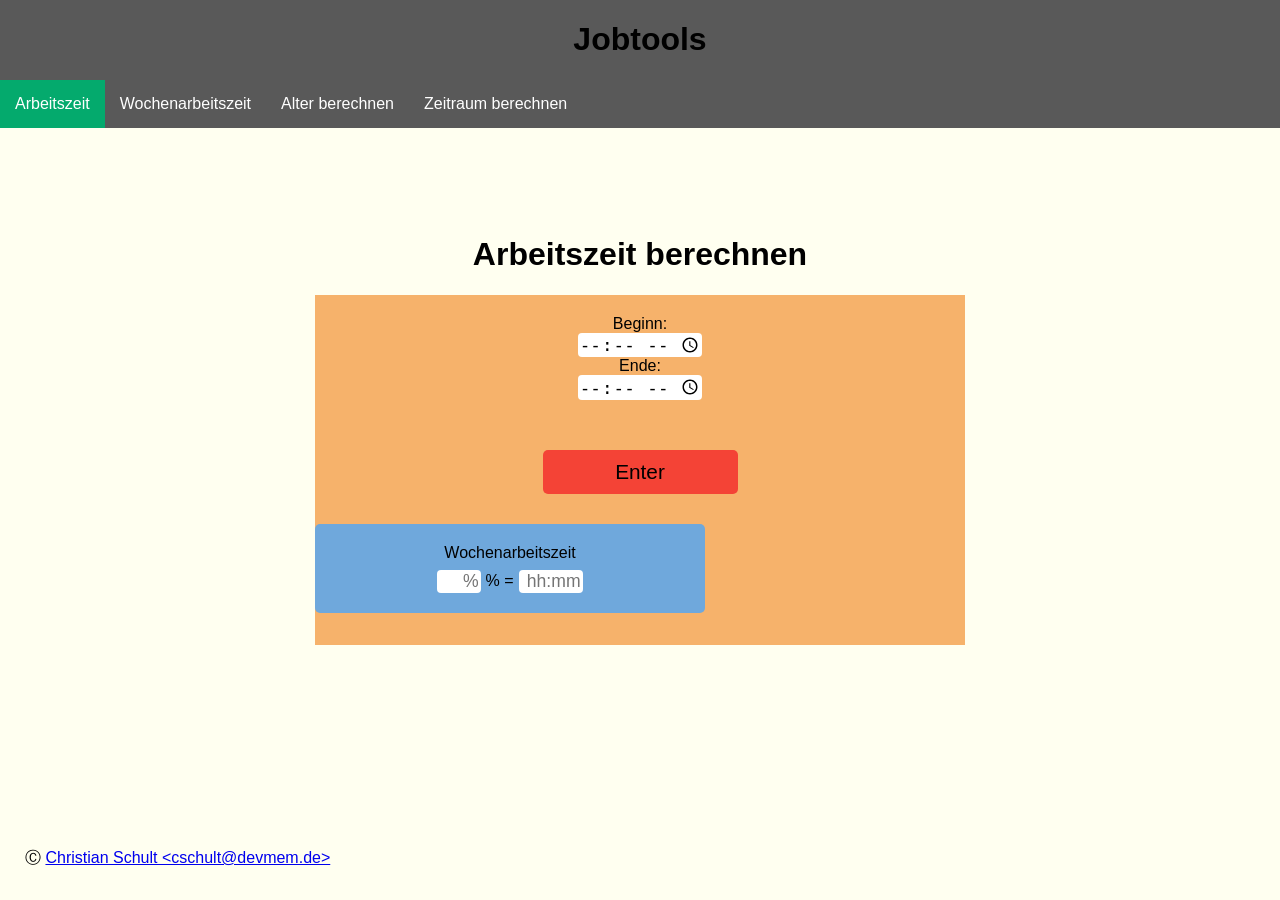
==== index.html @ 086c0477 "Initial commit" ====
<!doctype html>
<html lang="de">

  <head>
    <meta charset="UTF-8" />
    <meta name="viewport" content="width=device-width, initial-scale=1" />
    <title>jobtools</title>
    <link href="style.css" rel="stylesheet" />
    <script src="index.js" async></script>
  </head>

  <body>
    <header>
      <h1>Jobtools</h1>
      <nav class="navbar">
        <ul>
          <li><a class="active" href="#">Arbeitszeit</a></li>
          <li><a href="convert.html">Wochenarbeitszeit</a></li>
          <li><a href="ages.html">Alter berechnen</a></li>
          <li><a href="durations.html">Zeitraum berechnen</a></li>
        </ul>
      </nav>
    </header>

    <main>
      <h1>Arbeitszeit berechnen</h1>
      <div id="maxi-container">
        <div id="input-container">
          <label for="beginWork">Beginn:</label>
          <input type="time" name="beginWork" id="beginWork" value="" />
          <label for="endWork">Ende:</label>
          <input type="time" name="endWork" id="endWork" value="" />
        </div>
        <div id="button-container">
          <button type="submit" onclick="logInput()"><span>Enter</span></button>
        </div>
        <div id="result-container">
          <p id="endDay"></p>
          <p id="workTime"></p>
          <p id="diffTime"></p>
          <p id="pause"></p>
        </div>
        <div id="week-container">
          <label>Wochenarbeitszeit</label>
          <div id="week-inputs">
            <input type="number" id="weekPercent" min="0" max="100" step="0.1" placeholder="%" />
            <span>% =</span>
            <input type="text" id="weekHours" placeholder="hh:mm" />
          </div>
        </div>

      </div>

    </main>

    <footer>
      <p>&#9400; <a href="mailto:cschult@devmem.de">Christian Schult &lt;cschult@devmem.de&gt;</a>
      </p>
    </footer>

  </body>
</html>
---- style.css ----
body {
  margin: 0;
  background-color: ivory;
  font-family: Arial, Helvetica, sans-serif;
  font-size: 1rem;
}

header {
  position: fixed;
  top: 0;
  left: 0;
  width: 100%;
  z-index: 999;
  background-color: hsl(0, 0%, 35%);
}

footer {
  position: fixed;
  bottom: 0;
  padding: 15px 25px;
}

h1 {
  text-align: center;
}

.navbar ul {
  margin: 0;
  list-style-type: none;
  background-color: hsl(0, 0%, 35%);
  padding: 0;
  overflow: hidden;
}

.navbar a {
  color: white;
  text-decoration: none;
  padding: 15px;
  display: block;
  text-align: center;
}

.navbar a:hover {
  background-color: hsl(0, 0%, 60%);
}

.navbar li {
  float: left;
}

.navbar a.active {
  /* background-color: hsl(0, 0%, 15%); */
  background-color: #04AA6D;
}
/* main h2 { */
/*   font-family: Arial, Helvetica, sans-serif; */
/* } */

main {
  margin-top: 200px;
  padding: 15px 25px;
}

#maxi-container {
  min-width: 300px;
  max-width: 650px;
  height: 350px;
  text-align: center;
  margin: 0 auto;
  background-color: #f6b26b;
}

#input-container {
  display: flex;
  flex-direction: column;
  /* display: flex; */
  align-items: center;
  margin: 0 0 30px 0;
  /* min-width: 300px; */
  /* max-width: 450px; */
  border: none;
  padding: 20px 45px;
  /* border-radius: 5px; */
  text-align: center;
  background-color: #f6b26b;
}

.input-line {
  display: flex;
  align-items: center;
  text-align: center;
}

.input-line button {
  margin: 10px;
  /* display: block; */
  /* margin: 10px; */
  padding: 20px 45px;
  width: 180px;
}

#button-container {
  /* display: flex; */
  /* align-items: center; */
  /* margin: 0 60px 0 60px; */
  /* min-width: 300px; */
  /* max-width: 450px; */
  /* width: 392px; */
  border: none;
  /* padding: 20px 45px; */
  /* border-radius: 5px; */
  text-align: center;
}

#result-container {
  /* display: flex; */
  /* flex-direction: column; */
  visibility: hidden;
  /* align-items: center; */
  /* width: 300px; */
  margin: 30px 0 0 0;
  /* min-width: 300px; */
  /* max-width: 450px; */
  /* height: 180px; */
  border: none;
  /* padding: 20px 45px; */
  /* border-radius: 5px; */
  text-align: center;
  background-color: #6aa84f;
}

button {
  margin: 0 auto;
  display: block;
  width: 30%;
  /* width: 300px; */
  padding: 10px 0px;
  border-radius: 5px;
  /* https://www.color-hex.com/color/f44336 */
  background-color: #f44336;
  font-size: 1.3rem;
  cursor: pointer;
  outline: none;
  border: none;
  /* box-shadow: 0 6px #999; */
  /* transition: all 0.4s ease; */
  /* transition: margin 0.4s ease; */
}

button span {
  display: inline-block;
}

button:hover {
  /* background-color: #f44336; */
  /* background-color: #f55a4e; */
  background-color: #db3c30;
  scale: 1.03;
}

button:hover span {
  transform: scale(0.9709);
}

button:active {
  /* background-color: #3e8e41; */
  background-color: #6aa84f;
  box-shadow: 0 4px #666;
  transform: translateY(3px);
}

#workTime, #endDay, #diffTime, #pause {
  display: none;
  /* padding: 5px 10px; */
  margin: 8px;
  background-color: #6aa84f;
}

input[type=time] {
  margin-left: 5px;
  margin-right: 5px;
  font-size: 1.1rem;
  border-radius: 4px;
  border: none;
}

footer b {
  text-decoration: none;
}

#week-container {
  display: flex;
  flex-direction: column;
  align-items: center;
  gap: 8px;
  width: 300px;
  border: none;
  padding: 20px 45px;
  border-radius: 5px;
  text-align: center;
  background-color: #6fa8dc;
}

#week-inputs {
  display: flex;
  align-items: center;
  gap: 5px;
}

#weekPercent {
  min-width: 3ch;
  font-size: 1.1rem;
  border-radius: 4px;
  border: none;
  text-align: right;
  -moz-appearance: textfield;
}

#weekPercent::-webkit-outer-spin-button,
#weekPercent::-webkit-inner-spin-button {
  -webkit-appearance: none;
  margin: 0;
}

#weekHours {
  width: 60px;
  font-size: 1.1rem;
  border-radius: 4px;
  border: none;
  text-align: right;
}
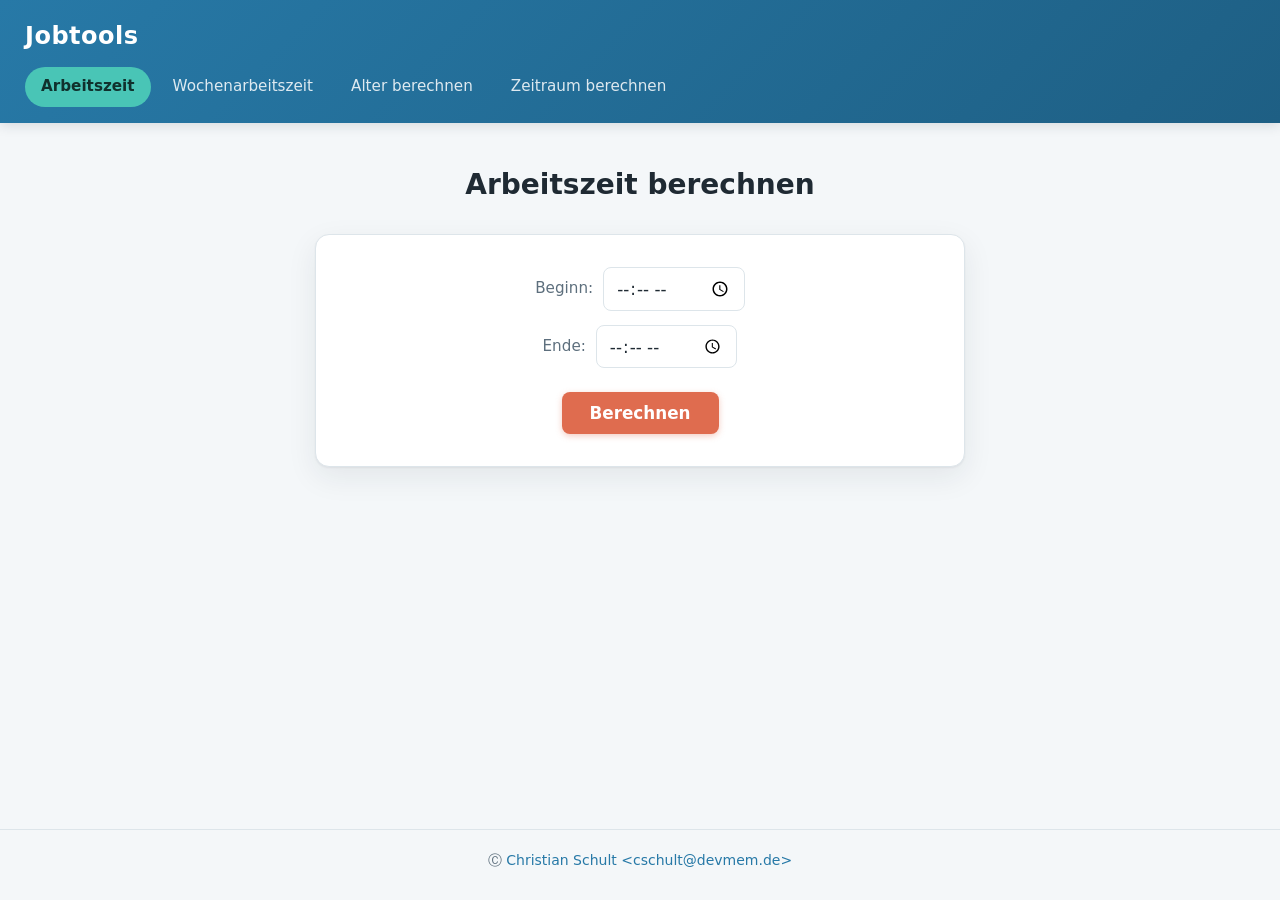
==== commit d5597e51: "Einheitliches Design für alle Seiten - style.css neu aufgebaut: Designsystem mit CSS-Variablen für d" ====
--- a/index.html
+++ b/index.html
@@ -11,7 +11,7 @@
 
   <body>
     <header>
-      <h1>Jobtools</h1>
+      <p class="brand">Jobtools</p>
       <nav class="navbar">
         <ul>
           <li><a class="active" href="#">Arbeitszeit</a></li>
@@ -26,13 +26,17 @@
       <h1>Arbeitszeit berechnen</h1>
       <div id="maxi-container">
         <div id="input-container">
-          <label for="beginWork">Beginn:</label>
-          <input type="time" name="beginWork" id="beginWork" value="" />
-          <label for="endWork">Ende:</label>
-          <input type="time" name="endWork" id="endWork" value="" />
+          <div class="input-line">
+            <label for="beginWork">Beginn:</label>
+            <input type="time" name="beginWork" id="beginWork" value="" />
+          </div>
+          <div class="input-line">
+            <label for="endWork">Ende:</label>
+            <input type="time" name="endWork" id="endWork" value="" />
+          </div>
         </div>
         <div id="button-container">
-          <button type="submit" onclick="logInput()"><span>Enter</span></button>
+          <button type="submit" onclick="logInput()">Berechnen</button>
         </div>
         <div id="result-container">
           <p id="endDay"></p>
@@ -40,15 +44,6 @@
           <p id="diffTime"></p>
           <p id="pause"></p>
         </div>
-        <div id="week-container">
-          <label>Wochenarbeitszeit</label>
-          <div id="week-inputs">
-            <input type="number" id="weekPercent" min="0" max="100" step="0.1" placeholder="%" />
-            <span>% =</span>
-            <input type="text" id="weekHours" placeholder="hh:mm" />
-          </div>
-        </div>
-
       </div>
 
     </main>
--- a/style.css
+++ b/style.css
@@ -1,231 +1,478 @@
+/* ---------------------------------------------------------------
+   jobtools – gemeinsames Designsystem
+   Farben: #2779a7 (Blau), #49c5b6 (Türkis), #DF6C4F (Koralle)
+   --------------------------------------------------------------- */
+
+:root {
+  --blue: #2779a7;
+  --blue-dark: #1e5f84;
+  --blue-tint: #eaf3f8;
+  --teal: #49c5b6;
+  --teal-dark: #35a698;
+  --teal-tint: #e7f8f5;
+  --coral: #df6c4f;
+  --coral-dark: #c8563a;
+  --coral-tint: #fdefe9;
+
+  --ink: #1f2a33;
+  --muted: #5d6f7d;
+  --bg: #f4f7f9;
+  --surface: #ffffff;
+  --border: #dde5ea;
+
+  --radius: 14px;
+  --radius-sm: 8px;
+  --shadow: 0 1px 2px rgba(31, 42, 51, 0.06), 0 10px 30px rgba(31, 42, 51, 0.08);
+  --ring: 0 0 0 3px rgba(73, 197, 182, 0.35);
+}
+
+*,
+*::before,
+*::after {
+  box-sizing: border-box;
+}
+
 body {
   margin: 0;
-  background-color: ivory;
-  font-family: Arial, Helvetica, sans-serif;
+  min-height: 100vh;
+  display: flex;
+  flex-direction: column;
+  background-color: var(--bg);
+  color: var(--ink);
+  font-family: "Segoe UI", system-ui, -apple-system, Roboto, Arial, sans-serif;
   font-size: 1rem;
-}
+  line-height: 1.55;
+  -webkit-font-smoothing: antialiased;
+}
+
+/* ---------------------------------------------------------------
+   Kopfbereich und Navigation
+   --------------------------------------------------------------- */
 
 header {
-  position: fixed;
+  position: sticky;
   top: 0;
-  left: 0;
+  z-index: 999;
+  background: linear-gradient(135deg, var(--blue) 0%, var(--blue-dark) 100%);
+  box-shadow: 0 2px 12px rgba(31, 42, 51, 0.15);
+}
+
+.brand {
+  margin: 0;
+  padding: 18px 25px 0;
+  color: #fff;
+  font-size: 1.5rem;
+  font-weight: 600;
+  letter-spacing: 0.02em;
+}
+
+.navbar ul {
+  display: flex;
+  flex-wrap: wrap;
+  gap: 6px;
+  margin: 0;
+  padding: 12px 25px 16px;
+  list-style: none;
+}
+
+.navbar a {
+  display: block;
+  padding: 8px 16px;
+  border-radius: 999px;
+  color: rgba(255, 255, 255, 0.85);
+  font-size: 0.95rem;
+  text-decoration: none;
+  transition: background-color 0.2s ease, color 0.2s ease;
+}
+
+.navbar a:hover {
+  background-color: rgba(255, 255, 255, 0.15);
+  color: #fff;
+}
+
+.navbar a.active {
+  background-color: var(--teal);
+  color: #10312d;
+  font-weight: 600;
+}
+
+/* ---------------------------------------------------------------
+   Grundgerüst
+   --------------------------------------------------------------- */
+
+main {
+  flex: 1;
   width: 100%;
-  z-index: 999;
-  background-color: hsl(0, 0%, 35%);
+  padding: 40px 25px 60px;
+}
+
+main h1 {
+  margin: 0 auto 28px;
+  max-width: 650px;
+  font-size: 1.75rem;
+  font-weight: 600;
+  text-align: center;
+}
+
+main h3 {
+  margin: 0 0 20px;
+  color: var(--muted);
+  font-size: 1rem;
+  font-weight: 500;
 }
 
 footer {
-  position: fixed;
-  bottom: 0;
-  padding: 15px 25px;
-}
-
-h1 {
+  padding: 20px 25px 28px;
+  border-top: 1px solid var(--border);
+  color: var(--muted);
+  font-size: 0.875rem;
   text-align: center;
 }
 
-.navbar ul {
-  margin: 0;
-  list-style-type: none;
-  background-color: hsl(0, 0%, 35%);
-  padding: 0;
-  overflow: hidden;
-}
-
-.navbar a {
-  color: white;
+footer p {
+  margin: 0;
+}
+
+footer a {
+  color: var(--blue);
   text-decoration: none;
-  padding: 15px;
-  display: block;
+}
+
+footer a:hover {
+  text-decoration: underline;
+}
+
+/* ---------------------------------------------------------------
+   Karte
+   --------------------------------------------------------------- */
+
+#maxi-container {
+  min-width: 280px;
+  max-width: 650px;
+  margin: 0 auto;
+  padding: 32px 28px;
+  border: 1px solid var(--border);
+  border-radius: var(--radius);
+  background-color: var(--surface);
+  box-shadow: var(--shadow);
   text-align: center;
 }
 
-.navbar a:hover {
-  background-color: hsl(0, 0%, 60%);
-}
-
-.navbar li {
-  float: left;
-}
-
-.navbar a.active {
-  /* background-color: hsl(0, 0%, 15%); */
-  background-color: #04AA6D;
-}
-/* main h2 { */
-/*   font-family: Arial, Helvetica, sans-serif; */
-/* } */
-
-main {
-  margin-top: 200px;
-  padding: 15px 25px;
-}
-
-#maxi-container {
-  min-width: 300px;
-  max-width: 650px;
-  height: 350px;
-  text-align: center;
-  margin: 0 auto;
-  background-color: #f6b26b;
-}
-
 #input-container {
-  display: flex;
-  flex-direction: column;
-  /* display: flex; */
-  align-items: center;
-  margin: 0 0 30px 0;
-  /* min-width: 300px; */
-  /* max-width: 450px; */
-  border: none;
-  padding: 20px 45px;
-  /* border-radius: 5px; */
-  text-align: center;
-  background-color: #f6b26b;
-}
-
-.input-line {
-  display: flex;
-  align-items: center;
-  text-align: center;
-}
-
-.input-line button {
-  margin: 10px;
-  /* display: block; */
-  /* margin: 10px; */
-  padding: 20px 45px;
-  width: 180px;
-}
-
-#button-container {
-  /* display: flex; */
-  /* align-items: center; */
-  /* margin: 0 60px 0 60px; */
-  /* min-width: 300px; */
-  /* max-width: 450px; */
-  /* width: 392px; */
-  border: none;
-  /* padding: 20px 45px; */
-  /* border-radius: 5px; */
-  text-align: center;
-}
-
-#result-container {
-  /* display: flex; */
-  /* flex-direction: column; */
-  visibility: hidden;
-  /* align-items: center; */
-  /* width: 300px; */
-  margin: 30px 0 0 0;
-  /* min-width: 300px; */
-  /* max-width: 450px; */
-  /* height: 180px; */
-  border: none;
-  /* padding: 20px 45px; */
-  /* border-radius: 5px; */
-  text-align: center;
-  background-color: #6aa84f;
-}
-
-button {
-  margin: 0 auto;
-  display: block;
-  width: 30%;
-  /* width: 300px; */
-  padding: 10px 0px;
-  border-radius: 5px;
-  /* https://www.color-hex.com/color/f44336 */
-  background-color: #f44336;
-  font-size: 1.3rem;
-  cursor: pointer;
-  outline: none;
-  border: none;
-  /* box-shadow: 0 6px #999; */
-  /* transition: all 0.4s ease; */
-  /* transition: margin 0.4s ease; */
-}
-
-button span {
-  display: inline-block;
-}
-
-button:hover {
-  /* background-color: #f44336; */
-  /* background-color: #f55a4e; */
-  background-color: #db3c30;
-  scale: 1.03;
-}
-
-button:hover span {
-  transform: scale(0.9709);
-}
-
-button:active {
-  /* background-color: #3e8e41; */
-  background-color: #6aa84f;
-  box-shadow: 0 4px #666;
-  transform: translateY(3px);
-}
-
-#workTime, #endDay, #diffTime, #pause {
-  display: none;
-  /* padding: 5px 10px; */
-  margin: 8px;
-  background-color: #6aa84f;
-}
-
-input[type=time] {
-  margin-left: 5px;
-  margin-right: 5px;
-  font-size: 1.1rem;
-  border-radius: 4px;
-  border: none;
-}
-
-footer b {
-  text-decoration: none;
-}
-
-#week-container {
   display: flex;
   flex-direction: column;
   align-items: center;
+  gap: 14px;
+  margin: 0 0 24px;
+  text-align: center;
+}
+
+.input-line {
+  display: flex;
+  flex-wrap: wrap;
+  align-items: center;
+  justify-content: center;
+  gap: 10px;
+}
+
+/* Beschriftung, Eingabe und Button zeilenübergreifend bündig */
+.form-grid {
+  display: grid;
+  grid-template-columns: max-content max-content max-content;
+  justify-content: center;
+  align-items: center;
+  gap: 14px;
+}
+
+.form-grid label {
+  text-align: right;
+}
+
+.form-grid input {
+  width: 8rem;
+}
+
+label {
+  color: var(--muted);
+  font-size: 0.95rem;
+  font-weight: 500;
+}
+
+/* ---------------------------------------------------------------
+   Formularelemente
+   --------------------------------------------------------------- */
+
+input[type="time"],
+input[type="date"],
+input[type="number"],
+input[type="text"] {
+  padding: 9px 12px;
+  border: 1px solid var(--border);
+  border-radius: var(--radius-sm);
+  background-color: var(--surface);
+  color: var(--ink);
+  font-family: inherit;
+  font-size: 1.05rem;
+  transition: border-color 0.2s ease, box-shadow 0.2s ease;
+}
+
+input[type="time"]:hover,
+input[type="date"]:hover,
+input[type="number"]:hover,
+input[type="text"]:hover {
+  border-color: var(--teal);
+}
+
+input:focus-visible {
+  outline: none;
+  border-color: var(--teal);
+  box-shadow: var(--ring);
+}
+
+/* Optionsfelder als Segmente */
+
+.option-group {
+  display: flex;
+  flex-wrap: wrap;
+  justify-content: center;
   gap: 8px;
-  width: 300px;
+}
+
+.option-group input[type="radio"] {
+  position: absolute;
+  opacity: 0;
+  pointer-events: none;
+}
+
+.option-group label {
+  padding: 8px 18px;
+  border: 1px solid var(--border);
+  border-radius: 999px;
+  background-color: var(--surface);
+  cursor: pointer;
+  transition: all 0.2s ease;
+}
+
+.option-group label:hover {
+  border-color: var(--teal);
+  color: var(--teal-dark);
+}
+
+.option-group input[type="radio"]:checked + label {
+  border-color: var(--teal);
+  background-color: var(--teal);
+  color: #10312d;
+  font-weight: 600;
+}
+
+.option-group input[type="radio"]:focus-visible + label {
+  box-shadow: var(--ring);
+}
+
+/* ---------------------------------------------------------------
+   Buttons
+   --------------------------------------------------------------- */
+
+button {
+  padding: 11px 28px;
   border: none;
-  padding: 20px 45px;
-  border-radius: 5px;
-  text-align: center;
-  background-color: #6fa8dc;
-}
-
-#week-inputs {
-  display: flex;
+  border-radius: var(--radius-sm);
+  background-color: var(--coral);
+  color: #fff;
+  font-family: inherit;
+  font-size: 1.05rem;
+  font-weight: 600;
+  cursor: pointer;
+  box-shadow: 0 2px 6px rgba(223, 108, 79, 0.35);
+  transition: background-color 0.2s ease, transform 0.1s ease,
+    box-shadow 0.2s ease;
+}
+
+button:hover {
+  background-color: var(--coral-dark);
+  box-shadow: 0 4px 12px rgba(223, 108, 79, 0.4);
+}
+
+button:focus-visible {
+  outline: none;
+  box-shadow: var(--ring);
+}
+
+button:active {
+  transform: translateY(2px);
+  box-shadow: 0 1px 3px rgba(223, 108, 79, 0.35);
+}
+
+#button-container {
+  display: flex;
+  justify-content: center;
+  margin: 8px 0 0;
+}
+
+/* ---------------------------------------------------------------
+   Ergebnisse
+   --------------------------------------------------------------- */
+
+/* Sichtbarkeit steuern index.js bzw. ages.js über display */
+#result-container {
+  display: none;
+  flex-direction: column;
+  gap: 8px;
+  margin: 26px 0 0;
+  padding: 20px;
+  border: 1px solid var(--border);
+  border-left: 4px solid var(--blue);
+  border-radius: var(--radius-sm);
+  background-color: var(--blue-tint);
+  text-align: left;
+}
+
+#result-container p {
+  margin: 0;
+  font-size: 1.05rem;
+}
+
+#result-container span {
+  color: var(--blue-dark);
+  font-weight: 600;
+  font-variant-numeric: tabular-nums;
+}
+
+/* Ergebniszeilen der Arbeitszeitberechnung – Sichtbarkeit steuert index.js */
+#workTime,
+#endDay,
+#diffTime,
+#pause {
+  display: none;
+}
+
+.result-box {
+  display: flex;
+  flex-direction: column;
+  gap: 8px;
+  margin: 26px 0 0;
+  padding: 20px;
+  border: 1px solid var(--border);
+  border-left: 4px solid var(--blue);
+  border-radius: var(--radius-sm);
+  background-color: var(--blue-tint);
+  text-align: left;
+}
+
+/* Ergebnisbox ausblenden, bis ein Wert berechnet wurde */
+.result-box:not(:has(.value:not(:empty))) {
+  display: none;
+}
+
+.result-grid {
+  display: grid;
+  grid-template-columns: max-content 1fr;
+  align-items: baseline;
+  gap: 12px 18px;
+  margin: 0;
+}
+
+.result-grid dt {
+  color: var(--muted);
+  font-size: 0.95rem;
+}
+
+.result-grid dd {
+  display: flex;
+  flex-wrap: wrap;
+  align-items: baseline;
+  gap: 10px;
+  margin: 0;
+  color: var(--blue-dark);
+  font-size: 1.15rem;
+  font-weight: 600;
+  font-variant-numeric: tabular-nums;
+}
+
+/* Einheitenkennzeichnung – macht dezimal und hh:mm unterscheidbar */
+.unit {
+  padding: 2px 10px;
+  border-radius: 999px;
+  background-color: var(--teal);
+  color: #10312d;
+  font-size: 0.75rem;
+  font-weight: 600;
+  letter-spacing: 0.02em;
+}
+
+.note {
+  margin: 16px 0 0;
+  color: var(--muted);
+  font-size: 0.85rem;
+  font-weight: 400;
+}
+
+/* ---------------------------------------------------------------
+   Zeitraum berechnen
+   --------------------------------------------------------------- */
+
+.field-group {
+  display: flex;
+  flex-direction: column;
   align-items: center;
-  gap: 5px;
-}
-
-#weekPercent {
-  min-width: 3ch;
-  font-size: 1.1rem;
-  border-radius: 4px;
-  border: none;
-  text-align: right;
-  -moz-appearance: textfield;
-}
-
-#weekPercent::-webkit-outer-spin-button,
-#weekPercent::-webkit-inner-spin-button {
-  -webkit-appearance: none;
-  margin: 0;
-}
-
-#weekHours {
-  width: 60px;
-  font-size: 1.1rem;
-  border-radius: 4px;
-  border: none;
-  text-align: right;
-}
+  gap: 12px;
+  margin: 0 0 24px;
+}
+
+.field-group:last-of-type {
+  margin-bottom: 0;
+}
+
+.hint {
+  margin: -8px auto 24px;
+  max-width: 46ch;
+  color: var(--muted);
+  font-size: 0.95rem;
+}
+
+/* ---------------------------------------------------------------
+   Kleine Bildschirme
+   --------------------------------------------------------------- */
+
+@media (max-width: 480px) {
+  main {
+    padding: 24px 14px 40px;
+  }
+
+  #maxi-container {
+    padding: 24px 18px;
+  }
+
+  .brand,
+  .navbar ul {
+    padding-left: 14px;
+    padding-right: 14px;
+  }
+
+  .form-grid {
+    grid-template-columns: 1fr;
+    gap: 8px;
+  }
+
+  .form-grid label {
+    text-align: center;
+  }
+
+  .form-grid input {
+    width: 100%;
+  }
+
+  .form-grid button {
+    margin-bottom: 10px;
+    width: 100%;
+  }
+
+  .result-grid {
+    grid-template-columns: 1fr;
+    gap: 4px 0;
+  }
+
+  .result-grid dd {
+    margin-bottom: 10px;
+  }
+}
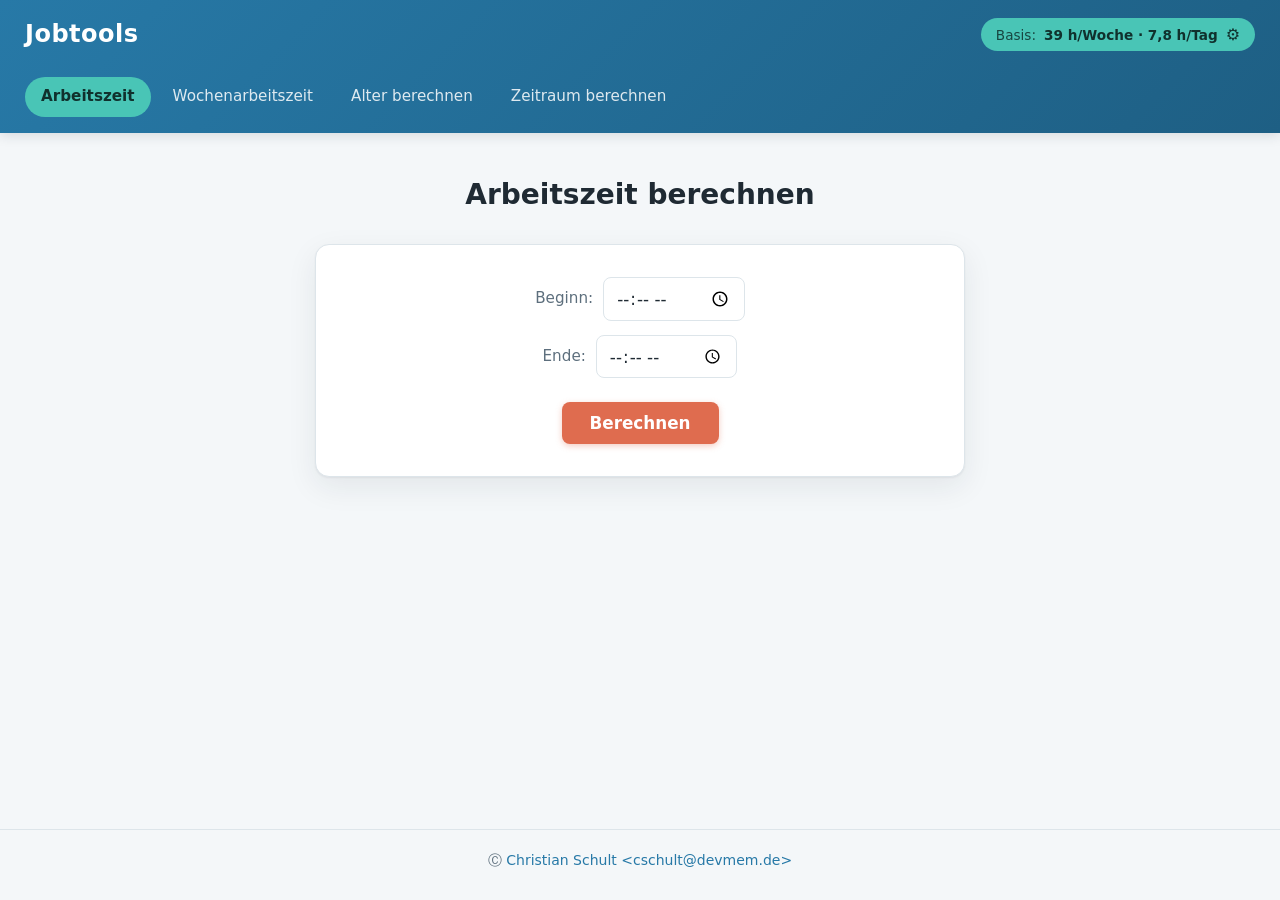
==== commit dc7b093e: "Berechnungsbasis einstellbar und dauerhaft speichern Wochenstunden und Stunden pro Arbeitstag sind z" ====
--- a/index.html
+++ b/index.html
@@ -6,7 +6,8 @@
     <meta name="viewport" content="width=device-width, initial-scale=1" />
     <title>jobtools</title>
     <link href="style.css" rel="stylesheet" />
-    <script src="index.js" async></script>
+    <script src="settings.js" defer></script>
+    <script src="index.js" defer></script>
   </head>
 
   <body>
--- a/style.css
+++ b/style.css
@@ -53,17 +53,30 @@
   position: sticky;
   top: 0;
   z-index: 999;
+  display: flex;
+  flex-wrap: wrap;
+  align-items: center;
+  gap: 12px;
+  padding: 16px 25px 0;
   background: linear-gradient(135deg, var(--blue) 0%, var(--blue-dark) 100%);
   box-shadow: 0 2px 12px rgba(31, 42, 51, 0.15);
 }
 
+/* Reihenfolge im Header: Titel, Basis-Anzeige, darunter die Navigation.
+   settings.js hängt die Basis-Anzeige ans Ende des Headers. */
 .brand {
+  order: 1;
+  flex: 1 1 auto;
   margin: 0;
-  padding: 18px 25px 0;
   color: #fff;
   font-size: 1.5rem;
   font-weight: 600;
   letter-spacing: 0.02em;
+}
+
+.navbar {
+  order: 3;
+  flex: 1 1 100%;
 }
 
 .navbar ul {
@@ -71,7 +84,7 @@
   flex-wrap: wrap;
   gap: 6px;
   margin: 0;
-  padding: 12px 25px 16px;
+  padding: 12px 0 16px;
   list-style: none;
 }
 
@@ -94,6 +107,136 @@
   background-color: var(--teal);
   color: #10312d;
   font-weight: 600;
+}
+
+/* ---------------------------------------------------------------
+   Berechnungsbasis: Anzeige im Header und Einstellbereich
+   --------------------------------------------------------------- */
+
+.settings {
+  order: 2;
+  position: relative;
+}
+
+.settings-toggle {
+  display: inline-flex;
+  align-items: center;
+  gap: 8px;
+  padding: 7px 15px;
+  border-radius: 999px;
+  background-color: var(--teal);
+  color: #10312d;
+  font-size: 0.85rem;
+  box-shadow: none;
+}
+
+.settings-toggle:hover {
+  background-color: var(--teal-dark);
+  box-shadow: none;
+}
+
+/* abweichende Basis fällt farblich auf */
+.settings-toggle.is-custom {
+  background-color: var(--coral);
+  color: #fff;
+}
+
+.settings-toggle.is-custom:hover {
+  background-color: var(--coral-dark);
+}
+
+.settings-label {
+  font-weight: 500;
+  opacity: 0.85;
+}
+
+.settings-icon {
+  font-size: 1rem;
+}
+
+.settings-panel {
+  position: absolute;
+  top: calc(100% + 10px);
+  right: 0;
+  z-index: 1000;
+  display: flex;
+  flex-direction: column;
+  gap: 6px;
+  width: min(330px, calc(100vw - 28px));
+  padding: 18px 20px 20px;
+  border: 1px solid var(--border);
+  border-radius: var(--radius);
+  background-color: var(--surface);
+  box-shadow: var(--shadow);
+  text-align: left;
+}
+
+.settings-panel[hidden],
+.settings-error[hidden],
+.settings-note[hidden] {
+  display: none;
+}
+
+.settings-panel h2 {
+  margin: 0 0 8px;
+  font-size: 1.05rem;
+  font-weight: 600;
+}
+
+.settings-panel label {
+  margin-top: 6px;
+}
+
+.settings-panel input {
+  width: 100%;
+}
+
+.settings-hint {
+  margin: 10px 0 0;
+  color: var(--muted);
+  font-size: 0.8rem;
+}
+
+.settings-error {
+  margin: 8px 0 0;
+  color: var(--coral-dark);
+  font-size: 0.8rem;
+  font-weight: 600;
+}
+
+.settings-note {
+  margin: 10px 0 0;
+  color: var(--muted);
+  font-size: 0.8rem;
+}
+
+.settings-actions {
+  display: flex;
+  align-items: center;
+  justify-content: space-between;
+  gap: 10px;
+  margin-top: 14px;
+}
+
+.settings-actions button {
+  padding: 8px 18px;
+  font-size: 0.95rem;
+}
+
+.link-button {
+  padding: 0;
+  background: none;
+  color: var(--blue);
+  font-size: 0.85rem;
+  font-weight: 500;
+  text-decoration: underline;
+  box-shadow: none;
+}
+
+.link-button:hover {
+  background: none;
+  color: var(--blue-dark);
+  box-shadow: none;
 }
 
 /* ---------------------------------------------------------------
@@ -389,6 +532,13 @@
   font-variant-numeric: tabular-nums;
 }
 
+/* Berechnungsbasis steht unauffälliger als die Ergebniswerte */
+.result-grid .basis {
+  color: var(--muted);
+  font-size: 0.95rem;
+  font-weight: 500;
+}
+
 /* Einheitenkennzeichnung – macht dezimal und hh:mm unterscheidbar */
 .unit {
   padding: 2px 10px;
@@ -443,10 +593,14 @@
     padding: 24px 18px;
   }
 
-  .brand,
-  .navbar ul {
+  header {
     padding-left: 14px;
     padding-right: 14px;
+  }
+
+  .settings-toggle {
+    font-size: 0.78rem;
+    padding: 6px 12px;
   }
 
   .form-grid {
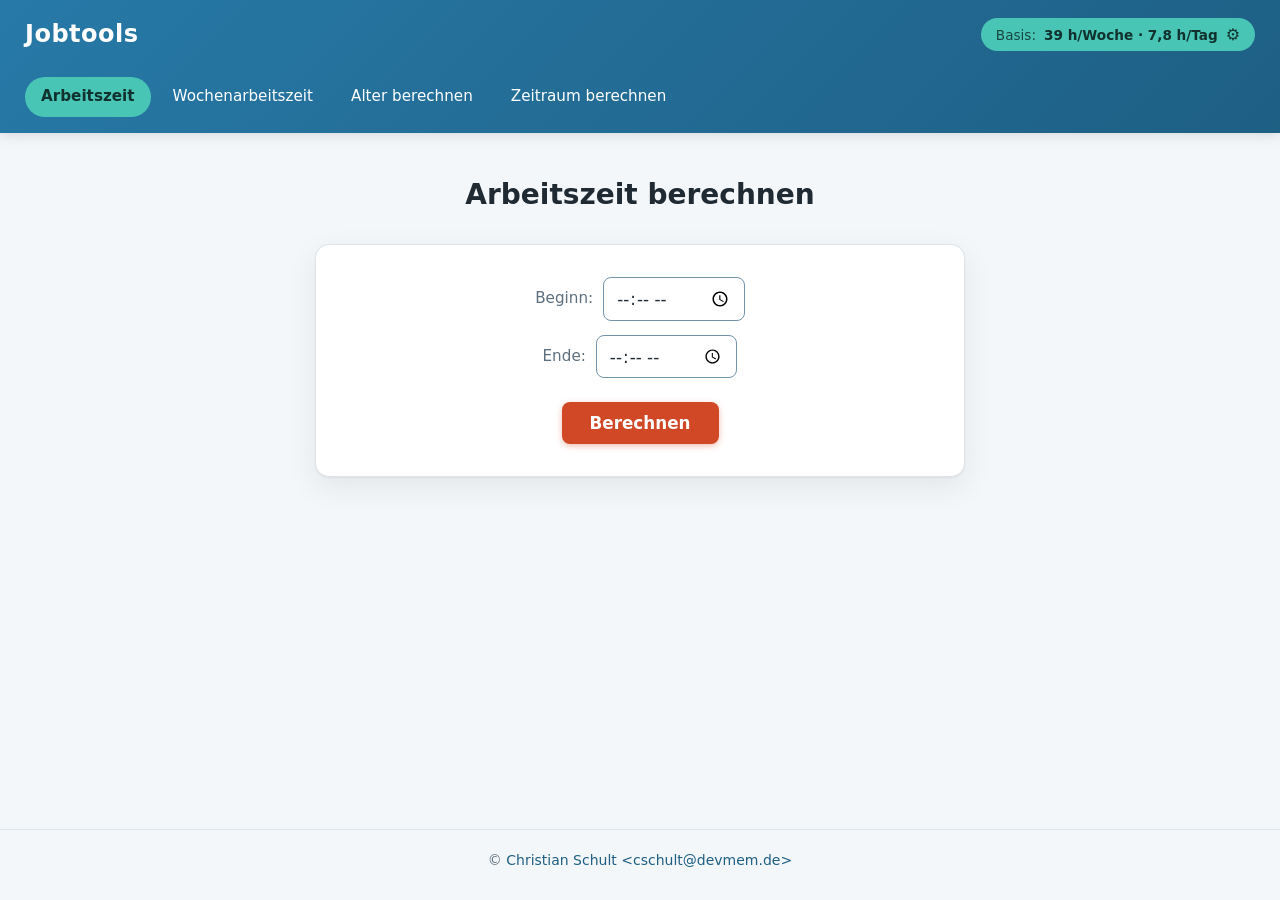
==== commit 3ce76dc9: "Barrierefreiheit: Tastaturbedienung, Semantik und skalierbare Schrift 1. Bilder: die App verwendet k" ====
--- a/index.html
+++ b/index.html
@@ -4,18 +4,20 @@
   <head>
     <meta charset="UTF-8" />
     <meta name="viewport" content="width=device-width, initial-scale=1" />
-    <title>jobtools</title>
+    <title>Arbeitszeit berechnen – Jobtools</title>
     <link href="style.css" rel="stylesheet" />
     <script src="settings.js" defer></script>
     <script src="index.js" defer></script>
   </head>
 
   <body>
+    <a class="skip-link" href="#inhalt">Zum Inhalt springen</a>
+
     <header>
       <p class="brand">Jobtools</p>
-      <nav class="navbar">
+      <nav class="navbar" aria-label="Hauptnavigation">
         <ul>
-          <li><a class="active" href="#">Arbeitszeit</a></li>
+          <li><a class="active" href="index.html" aria-current="page">Arbeitszeit</a></li>
           <li><a href="convert.html">Wochenarbeitszeit</a></li>
           <li><a href="ages.html">Alter berechnen</a></li>
           <li><a href="durations.html">Zeitraum berechnen</a></li>
@@ -23,34 +25,50 @@
       </nav>
     </header>
 
-    <main>
+    <main id="inhalt">
       <h1>Arbeitszeit berechnen</h1>
       <div id="maxi-container">
-        <div id="input-container">
-          <div class="input-line">
-            <label for="beginWork">Beginn:</label>
-            <input type="time" name="beginWork" id="beginWork" value="" />
+        <form id="work-form">
+          <div id="input-container">
+            <div class="input-line">
+              <label for="beginWork">Beginn:</label>
+              <input type="time" name="beginWork" id="beginWork" value="" />
+            </div>
+            <div class="input-line">
+              <label for="endWork">Ende:</label>
+              <input type="time" name="endWork" id="endWork" value="" />
+            </div>
           </div>
-          <div class="input-line">
-            <label for="endWork">Ende:</label>
-            <input type="time" name="endWork" id="endWork" value="" />
+          <div id="button-container">
+            <button type="submit">Berechnen</button>
           </div>
-        </div>
-        <div id="button-container">
-          <button type="submit" onclick="logInput()">Berechnen</button>
-        </div>
-        <div id="result-container">
-          <p id="endDay"></p>
-          <p id="workTime"></p>
-          <p id="diffTime"></p>
-          <p id="pause"></p>
-        </div>
+        </form>
+
+        <dl id="result-container" aria-live="polite">
+          <div class="result-row" id="row-endDay">
+            <dt>Ende regulär</dt>
+            <dd id="endDay"></dd>
+          </div>
+          <div class="result-row" id="row-workTime">
+            <dt>Arbeitszeit</dt>
+            <dd id="workTime"></dd>
+          </div>
+          <div class="result-row" id="row-diffTime">
+            <dt>Differenz</dt>
+            <dd id="diffTime"></dd>
+          </div>
+          <div class="result-row" id="row-pause">
+            <dt>Pause</dt>
+            <dd id="pause"></dd>
+          </div>
+        </dl>
       </div>
-
     </main>
 
     <footer>
-      <p>&#9400; <a href="mailto:cschult@devmem.de">Christian Schult &lt;cschult@devmem.de&gt;</a>
+      <p>
+        &copy;
+        <a href="mailto:cschult@devmem.de">Christian Schult &lt;cschult@devmem.de&gt;</a>
       </p>
     </footer>
 
--- a/style.css
+++ b/style.css
@@ -1,6 +1,15 @@
 /* ---------------------------------------------------------------
    jobtools – gemeinsames Designsystem
    Farben: #2779a7 (Blau), #49c5b6 (Türkis), #DF6C4F (Koralle)
+
+   Koralle und Türkis tragen in Text- und Bedienrollen abgedunkelte
+   Varianten, damit die Kontraste WCAG 2.1 AA erfüllen. Der Türkiston
+   bleibt als Fläche mit dunkler Schrift unverändert (6,63:1).
+
+   Einheiten: Schrift, Abstände und Breiten durchgehend in rem, damit
+   alles der Schriftgröße des Browsers folgt; Media Query in em aus
+   demselben Grund. In px verbleiben nur Haarlinien, Fokusrahmen und
+   Schatten – die sollen bei größerer Schrift nicht mitwachsen.
    --------------------------------------------------------------- */
 
 :root {
@@ -10,20 +19,22 @@
   --teal: #49c5b6;
   --teal-dark: #35a698;
   --teal-tint: #e7f8f5;
-  --coral: #df6c4f;
-  --coral-dark: #c8563a;
+  --coral: #d14826;      /* weiße Schrift darauf: 4,50:1 */
+  --coral-dark: #b73f21; /* Hover und Fehlertext: 5,61:1 */
   --coral-tint: #fdefe9;
 
   --ink: #1f2a33;
   --muted: #5d6f7d;
   --bg: #f4f7f9;
   --surface: #ffffff;
-  --border: #dde5ea;
-
-  --radius: 14px;
-  --radius-sm: 8px;
+  --border: #dde5ea;        /* Karten und Trennlinien, rein dekorativ */
+  --border-input: #7393a9;  /* Bedienelemente: 3,24:1 auf Weiß, 3,01:1 auf --bg */
+  --focus: #35a598;         /* Fokusfarbe, 3,01:1 gegen Weiß */
+
+  --radius: 0.875rem;
+  --radius-sm: 0.5rem;
   --shadow: 0 1px 2px rgba(31, 42, 51, 0.06), 0 10px 30px rgba(31, 42, 51, 0.08);
-  --ring: 0 0 0 3px rgba(73, 197, 182, 0.35);
+  --ring: 0 0 0 3px rgba(53, 165, 152, 0.45);
 }
 
 *,
@@ -46,6 +57,43 @@
 }
 
 /* ---------------------------------------------------------------
+   Hilfen für Tastatur und Screenreader
+   --------------------------------------------------------------- */
+
+/* nur für Screenreader: sichtbar für assistive Technik, nicht am Bildschirm */
+.visually-hidden {
+  position: absolute;
+  width: 1px;
+  height: 1px;
+  margin: -1px;
+  padding: 0;
+  overflow: hidden;
+  clip-path: inset(50%);
+  white-space: nowrap;
+}
+
+/* überspringt die Navigation; wird erst beim Fokussieren sichtbar */
+.skip-link {
+  position: absolute;
+  left: 0.5rem;
+  top: -100%;
+  z-index: 1001;
+  padding: 0.75rem 1.25rem;
+  border-radius: var(--radius-sm);
+  background-color: var(--surface);
+  color: var(--blue-dark);
+  font-weight: 600;
+  text-decoration: none;
+  box-shadow: var(--shadow);
+}
+
+.skip-link:focus {
+  top: 0.5rem;
+  outline: 3px solid var(--focus);
+  outline-offset: 2px;
+}
+
+/* ---------------------------------------------------------------
    Kopfbereich und Navigation
    --------------------------------------------------------------- */
 
@@ -56,8 +104,8 @@
   display: flex;
   flex-wrap: wrap;
   align-items: center;
-  gap: 12px;
-  padding: 16px 25px 0;
+  gap: 0.75rem;
+  padding: 1rem 1.5625rem 0;
   background: linear-gradient(135deg, var(--blue) 0%, var(--blue-dark) 100%);
   box-shadow: 0 2px 12px rgba(31, 42, 51, 0.15);
 }
@@ -82,17 +130,18 @@
 .navbar ul {
   display: flex;
   flex-wrap: wrap;
-  gap: 6px;
+  gap: 0.375rem;
   margin: 0;
-  padding: 12px 0 16px;
+  padding: 0.75rem 0 1rem;
   list-style: none;
 }
 
 .navbar a {
   display: block;
-  padding: 8px 16px;
-  border-radius: 999px;
-  color: rgba(255, 255, 255, 0.85);
+  padding: 0.5rem 1rem;
+  border-radius: 99rem;  /* Pillenform */
+  /* volle Deckkraft: mit 85 % lag der Kontrast bei 3,95:1 */
+  color: #fff;
   font-size: 0.95rem;
   text-decoration: none;
   transition: background-color 0.2s ease, color 0.2s ease;
@@ -103,6 +152,13 @@
   color: #fff;
 }
 
+/* im Header trägt Weiß den Fokus (4,80:1), Türkis käme dort nur auf 1,6:1 */
+.navbar a:focus-visible,
+.settings-toggle:focus-visible {
+  outline: 3px solid #fff;
+  outline-offset: 2px;
+}
+
 .navbar a.active {
   background-color: var(--teal);
   color: #10312d;
@@ -121,9 +177,9 @@
 .settings-toggle {
   display: inline-flex;
   align-items: center;
-  gap: 8px;
-  padding: 7px 15px;
-  border-radius: 999px;
+  gap: 0.5rem;
+  padding: 0.4375rem 0.9375rem;
+  border-radius: 99rem;  /* Pillenform */
   background-color: var(--teal);
   color: #10312d;
   font-size: 0.85rem;
@@ -156,14 +212,14 @@
 
 .settings-panel {
   position: absolute;
-  top: calc(100% + 10px);
+  top: calc(100% + 0.625rem);
   right: 0;
   z-index: 1000;
   display: flex;
   flex-direction: column;
-  gap: 6px;
-  width: min(330px, calc(100vw - 28px));
-  padding: 18px 20px 20px;
+  gap: 0.375rem;
+  width: min(20.625rem, calc(100vw - 1.75rem));
+  padding: 1.125rem 1.25rem 1.25rem;
   border: 1px solid var(--border);
   border-radius: var(--radius);
   background-color: var(--surface);
@@ -178,13 +234,13 @@
 }
 
 .settings-panel h2 {
-  margin: 0 0 8px;
+  margin: 0 0 0.5rem;
   font-size: 1.05rem;
   font-weight: 600;
 }
 
 .settings-panel label {
-  margin-top: 6px;
+  margin-top: 0.375rem;
 }
 
 .settings-panel input {
@@ -192,20 +248,20 @@
 }
 
 .settings-hint {
-  margin: 10px 0 0;
+  margin: 0.625rem 0 0;
   color: var(--muted);
   font-size: 0.8rem;
 }
 
 .settings-error {
-  margin: 8px 0 0;
+  margin: 0.5rem 0 0;
   color: var(--coral-dark);
   font-size: 0.8rem;
   font-weight: 600;
 }
 
 .settings-note {
-  margin: 10px 0 0;
+  margin: 0.625rem 0 0;
   color: var(--muted);
   font-size: 0.8rem;
 }
@@ -214,12 +270,12 @@
   display: flex;
   align-items: center;
   justify-content: space-between;
-  gap: 10px;
-  margin-top: 14px;
+  gap: 0.625rem;
+  margin-top: 0.875rem;
 }
 
 .settings-actions button {
-  padding: 8px 18px;
+  padding: 0.5rem 1.125rem;
   font-size: 0.95rem;
 }
 
@@ -246,26 +302,28 @@
 main {
   flex: 1;
   width: 100%;
-  padding: 40px 25px 60px;
+  padding: 2.5rem 1.5625rem 3.75rem;
 }
 
 main h1 {
-  margin: 0 auto 28px;
-  max-width: 650px;
+  margin: 0 auto 1.75rem;
+  max-width: 40.625rem;
   font-size: 1.75rem;
   font-weight: 600;
   text-align: center;
 }
 
-main h3 {
-  margin: 0 0 20px;
+/* Einleitungssatz über einem Formular – bewusst kein <h3>, da es sich um
+   eine Anweisung handelt und die Überschriftenebene sonst übersprungen würde */
+.intro {
+  margin: 0 0 1.25rem;
   color: var(--muted);
   font-size: 1rem;
   font-weight: 500;
 }
 
 footer {
-  padding: 20px 25px 28px;
+  padding: 1.25rem 1.5625rem 1.75rem;
   border-top: 1px solid var(--border);
   color: var(--muted);
   font-size: 0.875rem;
@@ -277,7 +335,7 @@
 }
 
 footer a {
-  color: var(--blue);
+  color: var(--blue-dark);
   text-decoration: none;
 }
 
@@ -290,10 +348,10 @@
    --------------------------------------------------------------- */
 
 #maxi-container {
-  min-width: 280px;
-  max-width: 650px;
+  min-width: 17.5rem;
+  max-width: 40.625rem;
   margin: 0 auto;
-  padding: 32px 28px;
+  padding: 2rem 1.75rem;
   border: 1px solid var(--border);
   border-radius: var(--radius);
   background-color: var(--surface);
@@ -305,8 +363,8 @@
   display: flex;
   flex-direction: column;
   align-items: center;
-  gap: 14px;
-  margin: 0 0 24px;
+  gap: 0.875rem;
+  margin: 0 0 1.5rem;
   text-align: center;
 }
 
@@ -315,7 +373,7 @@
   flex-wrap: wrap;
   align-items: center;
   justify-content: center;
-  gap: 10px;
+  gap: 0.625rem;
 }
 
 /* Beschriftung, Eingabe und Button zeilenübergreifend bündig */
@@ -324,7 +382,7 @@
   grid-template-columns: max-content max-content max-content;
   justify-content: center;
   align-items: center;
-  gap: 14px;
+  gap: 0.875rem;
 }
 
 .form-grid label {
@@ -349,8 +407,8 @@
 input[type="date"],
 input[type="number"],
 input[type="text"] {
-  padding: 9px 12px;
-  border: 1px solid var(--border);
+  padding: 0.5625rem 0.75rem;
+  border: 1px solid var(--border-input);
   border-radius: var(--radius-sm);
   background-color: var(--surface);
   color: var(--ink);
@@ -363,24 +421,39 @@
 input[type="date"]:hover,
 input[type="number"]:hover,
 input[type="text"]:hover {
-  border-color: var(--teal);
+  border-color: var(--focus);
 }
 
 input:focus-visible {
   outline: none;
-  border-color: var(--teal);
+  border-color: var(--focus);
   box-shadow: var(--ring);
 }
 
-/* Optionsfelder als Segmente */
+/* Optionsfelder als Segmente – als <fieldset> mit <legend> ausgezeichnet,
+   damit Screenreader die Gruppe und ihre Beschriftung ansagen */
 
 .option-group {
   display: flex;
   flex-wrap: wrap;
   justify-content: center;
-  gap: 8px;
-}
-
+  gap: 0.5rem;
+  margin: 0;
+  padding: 0;
+  border: none;
+}
+
+.option-group legend {
+  width: 100%;
+  margin-bottom: 0.5rem;
+  padding: 0;
+  color: var(--muted);
+  font-size: 0.95rem;
+  font-weight: 500;
+  text-align: center;
+}
+
+/* nicht mit display: none ausblenden – das nähme den Feldern den Fokus */
 .option-group input[type="radio"] {
   position: absolute;
   opacity: 0;
@@ -388,28 +461,29 @@
 }
 
 .option-group label {
-  padding: 8px 18px;
-  border: 1px solid var(--border);
-  border-radius: 999px;
+  padding: 0.5rem 1.125rem;
+  border: 1px solid var(--border-input);
+  border-radius: 99rem;  /* Pillenform */
   background-color: var(--surface);
   cursor: pointer;
   transition: all 0.2s ease;
 }
 
+/* Textfarbe bleibt --muted (5,20:1); Türkis als Text erreichte nur 2,97:1 */
 .option-group label:hover {
-  border-color: var(--teal);
-  color: var(--teal-dark);
+  border-color: var(--focus);
 }
 
 .option-group input[type="radio"]:checked + label {
-  border-color: var(--teal);
+  border-color: var(--focus);
   background-color: var(--teal);
   color: #10312d;
   font-weight: 600;
 }
 
 .option-group input[type="radio"]:focus-visible + label {
-  box-shadow: var(--ring);
+  outline: 3px solid var(--focus);
+  outline-offset: 2px;
 }
 
 /* ---------------------------------------------------------------
@@ -417,7 +491,7 @@
    --------------------------------------------------------------- */
 
 button {
-  padding: 11px 28px;
+  padding: 0.6875rem 1.75rem;
   border: none;
   border-radius: var(--radius-sm);
   background-color: var(--coral);
@@ -426,30 +500,31 @@
   font-size: 1.05rem;
   font-weight: 600;
   cursor: pointer;
-  box-shadow: 0 2px 6px rgba(223, 108, 79, 0.35);
+  box-shadow: 0 2px 6px rgba(209, 72, 38, 0.35);
   transition: background-color 0.2s ease, transform 0.1s ease,
     box-shadow 0.2s ease;
 }
 
 button:hover {
   background-color: var(--coral-dark);
-  box-shadow: 0 4px 12px rgba(223, 108, 79, 0.4);
-}
-
+  box-shadow: 0 4px 12px rgba(209, 72, 38, 0.4);
+}
+
+/* durchgehender Rahmen statt Schatten: erreicht die 3:1 gegen jeden Untergrund */
 button:focus-visible {
-  outline: none;
-  box-shadow: var(--ring);
+  outline: 3px solid var(--focus);
+  outline-offset: 2px;
 }
 
 button:active {
   transform: translateY(2px);
-  box-shadow: 0 1px 3px rgba(223, 108, 79, 0.35);
+  box-shadow: 0 1px 3px rgba(209, 72, 38, 0.35);
 }
 
 #button-container {
   display: flex;
   justify-content: center;
-  margin: 8px 0 0;
+  margin: 0.5rem 0 0;
 }
 
 /* ---------------------------------------------------------------
@@ -457,12 +532,16 @@
    --------------------------------------------------------------- */
 
 /* Sichtbarkeit steuern index.js bzw. ages.js über display */
+/* Ergebnisliste: <dl> mit Bezeichnung und Wert, eingeblendet von index.js
+   bzw. ages.js. Die Zeilen lösen sich per display: contents ins Raster der
+   Liste auf, damit die Spalten zeilenübergreifend bündig stehen. */
 #result-container {
   display: none;
-  flex-direction: column;
-  gap: 8px;
-  margin: 26px 0 0;
-  padding: 20px;
+  grid-template-columns: max-content 1fr;
+  align-items: baseline;
+  gap: 0.75rem 1.125rem;
+  margin: 1.625rem 0 0;
+  padding: 1.25rem;
   border: 1px solid var(--border);
   border-left: 4px solid var(--blue);
   border-radius: var(--radius-sm);
@@ -470,31 +549,30 @@
   text-align: left;
 }
 
-#result-container p {
+#result-container .result-row {
+  display: contents;
+}
+
+#result-container dt {
+  color: var(--muted);
+  font-size: 0.95rem;
+}
+
+#result-container dd {
   margin: 0;
+  color: var(--blue-dark);
   font-size: 1.05rem;
-}
-
-#result-container span {
-  color: var(--blue-dark);
   font-weight: 600;
   font-variant-numeric: tabular-nums;
 }
 
-/* Ergebniszeilen der Arbeitszeitberechnung – Sichtbarkeit steuert index.js */
-#workTime,
-#endDay,
-#diffTime,
-#pause {
+/* verborgen, bis convert.js nach der ersten Berechnung .is-visible setzt */
+.result-box {
   display: none;
-}
-
-.result-box {
-  display: flex;
   flex-direction: column;
-  gap: 8px;
-  margin: 26px 0 0;
-  padding: 20px;
+  gap: 0.5rem;
+  margin: 1.625rem 0 0;
+  padding: 1.25rem;
   border: 1px solid var(--border);
   border-left: 4px solid var(--blue);
   border-radius: var(--radius-sm);
@@ -502,16 +580,15 @@
   text-align: left;
 }
 
-/* Ergebnisbox ausblenden, bis ein Wert berechnet wurde */
-.result-box:not(:has(.value:not(:empty))) {
-  display: none;
+.result-box.is-visible {
+  display: flex;
 }
 
 .result-grid {
   display: grid;
   grid-template-columns: max-content 1fr;
   align-items: baseline;
-  gap: 12px 18px;
+  gap: 0.75rem 1.125rem;
   margin: 0;
 }
 
@@ -524,7 +601,7 @@
   display: flex;
   flex-wrap: wrap;
   align-items: baseline;
-  gap: 10px;
+  gap: 0.625rem;
   margin: 0;
   color: var(--blue-dark);
   font-size: 1.15rem;
@@ -541,8 +618,8 @@
 
 /* Einheitenkennzeichnung – macht dezimal und hh:mm unterscheidbar */
 .unit {
-  padding: 2px 10px;
-  border-radius: 999px;
+  padding: 0.125rem 0.625rem;
+  border-radius: 99rem;  /* Pillenform */
   background-color: var(--teal);
   color: #10312d;
   font-size: 0.75rem;
@@ -551,7 +628,7 @@
 }
 
 .note {
-  margin: 16px 0 0;
+  margin: 1rem 0 0;
   color: var(--muted);
   font-size: 0.85rem;
   font-weight: 400;
@@ -565,8 +642,8 @@
   display: flex;
   flex-direction: column;
   align-items: center;
-  gap: 12px;
-  margin: 0 0 24px;
+  gap: 0.75rem;
+  margin: 0 0 1.5rem;
 }
 
 .field-group:last-of-type {
@@ -574,7 +651,7 @@
 }
 
 .hint {
-  margin: -8px auto 24px;
+  margin: -0.5rem auto 1.5rem;
   max-width: 46ch;
   color: var(--muted);
   font-size: 0.95rem;
@@ -584,28 +661,28 @@
    Kleine Bildschirme
    --------------------------------------------------------------- */
 
-@media (max-width: 480px) {
+@media (max-width: 30em) {
   main {
-    padding: 24px 14px 40px;
+    padding: 1.5rem 0.875rem 2.5rem;
   }
 
   #maxi-container {
-    padding: 24px 18px;
+    padding: 1.5rem 1.125rem;
   }
 
   header {
-    padding-left: 14px;
-    padding-right: 14px;
+    padding-left: 0.875rem;
+    padding-right: 0.875rem;
   }
 
   .settings-toggle {
     font-size: 0.78rem;
-    padding: 6px 12px;
+    padding: 0.375rem 0.75rem;
   }
 
   .form-grid {
     grid-template-columns: 1fr;
-    gap: 8px;
+    gap: 0.5rem;
   }
 
   .form-grid label {
@@ -617,16 +694,16 @@
   }
 
   .form-grid button {
-    margin-bottom: 10px;
+    margin-bottom: 0.625rem;
     width: 100%;
   }
 
   .result-grid {
     grid-template-columns: 1fr;
-    gap: 4px 0;
+    gap: 0.25rem 0;
   }
 
   .result-grid dd {
-    margin-bottom: 10px;
-  }
-}
+    margin-bottom: 0.625rem;
+  }
+}
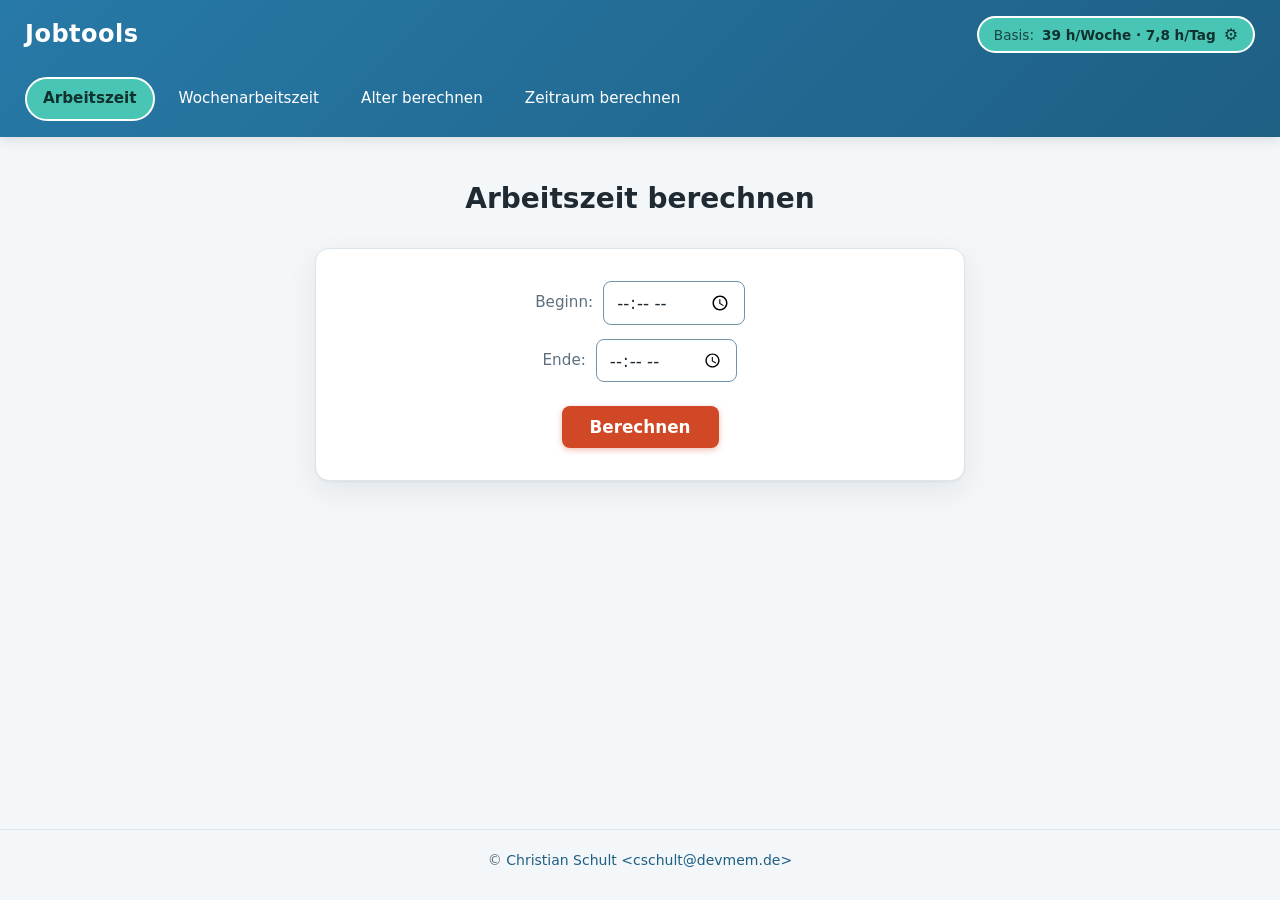
==== commit c3aa3654: "Hinweise bei fehlender Eingabe auf allen Seiten Arbeitszeit und Wochenarbeitszeit blieben bei leerem" ====
--- a/index.html
+++ b/index.html
@@ -44,6 +44,8 @@
           </div>
         </form>
 
+        <p class="form-error" id="work-error" role="alert" hidden></p>
+
         <dl id="result-container" aria-live="polite">
           <div class="result-row" id="row-endDay">
             <dt>Ende regulär</dt>
--- a/style.css
+++ b/style.css
@@ -139,6 +139,9 @@
 .navbar a {
   display: block;
   padding: 0.5rem 1rem;
+  /* durchsichtiger Rand hält alle Einträge gleich groß; nur die aktive
+     Seite färbt ihn ein, sonst würde sie beim Wechsel springen */
+  border: 2px solid transparent;
   border-radius: 99rem;  /* Pillenform */
   /* volle Deckkraft: mit 85 % lag der Kontrast bei 3,95:1 */
   color: #fff;
@@ -159,7 +162,10 @@
   outline-offset: 2px;
 }
 
+/* heller Rand wie beim Basis-Chip: die türkise Fläche erreicht gegen das
+   Header-Blau nur 2,27:1, der Rand macht die Pille mit 4,80:1 erkennbar */
 .navbar a.active {
+  border-color: #fff;
   background-color: var(--teal);
   color: #10312d;
   font-weight: 600;
@@ -179,6 +185,9 @@
   align-items: center;
   gap: 0.5rem;
   padding: 0.4375rem 0.9375rem;
+  /* heller Rand: die türkise Fläche erreicht gegen das Header-Blau nur
+     2,27:1, der weiße Rand macht die Schaltfläche mit 4,80:1 erkennbar */
+  border: 2px solid #fff;
   border-radius: 99rem;  /* Pillenform */
   background-color: var(--teal);
   color: #10312d;
@@ -322,6 +331,18 @@
   font-weight: 500;
 }
 
+/* Hinweis bei unvollständiger Eingabe; role="alert" meldet ihn Screenreadern */
+.form-error {
+  margin: 1.25rem 0 0;
+  color: var(--coral-dark);
+  font-size: 0.95rem;
+  font-weight: 600;
+}
+
+.form-error[hidden] {
+  display: none;
+}
+
 footer {
   padding: 1.25rem 1.5625rem 1.75rem;
   border-top: 1px solid var(--border);
@@ -347,8 +368,9 @@
    Karte
    --------------------------------------------------------------- */
 
+/* kein min-width: ein Mindestmaß in rem wüchse mit der Schriftgröße mit und
+   schöbe die Karte bei großer Schrift aus dem schmalen Fenster heraus */
 #maxi-container {
-  min-width: 17.5rem;
   max-width: 40.625rem;
   margin: 0 auto;
   padding: 2rem 1.75rem;
@@ -537,7 +559,9 @@
    Liste auf, damit die Spalten zeilenübergreifend bündig stehen. */
 #result-container {
   display: none;
-  grid-template-columns: max-content 1fr;
+  /* minmax(0, …) statt max-content: die Bezeichnungsspalte darf schrumpfen
+     und umbrechen, statt bei großer Schrift das Fenster zu sprengen */
+  grid-template-columns: minmax(0, max-content) minmax(0, 1fr);
   align-items: baseline;
   gap: 0.75rem 1.125rem;
   margin: 1.625rem 0 0;
@@ -586,7 +610,7 @@
 
 .result-grid {
   display: grid;
-  grid-template-columns: max-content 1fr;
+  grid-template-columns: minmax(0, max-content) minmax(0, 1fr);
   align-items: baseline;
   gap: 0.75rem 1.125rem;
   margin: 0;
@@ -698,12 +722,16 @@
     width: 100%;
   }
 
-  .result-grid {
+  /* Bezeichnung über den Wert stellen: nebeneinander passen beide Spalten
+     bei großer Schrift nicht mehr ins Fenster */
+  .result-grid,
+  #result-container {
     grid-template-columns: 1fr;
     gap: 0.25rem 0;
   }
 
-  .result-grid dd {
+  .result-grid dd,
+  #result-container dd {
     margin-bottom: 0.625rem;
   }
 }
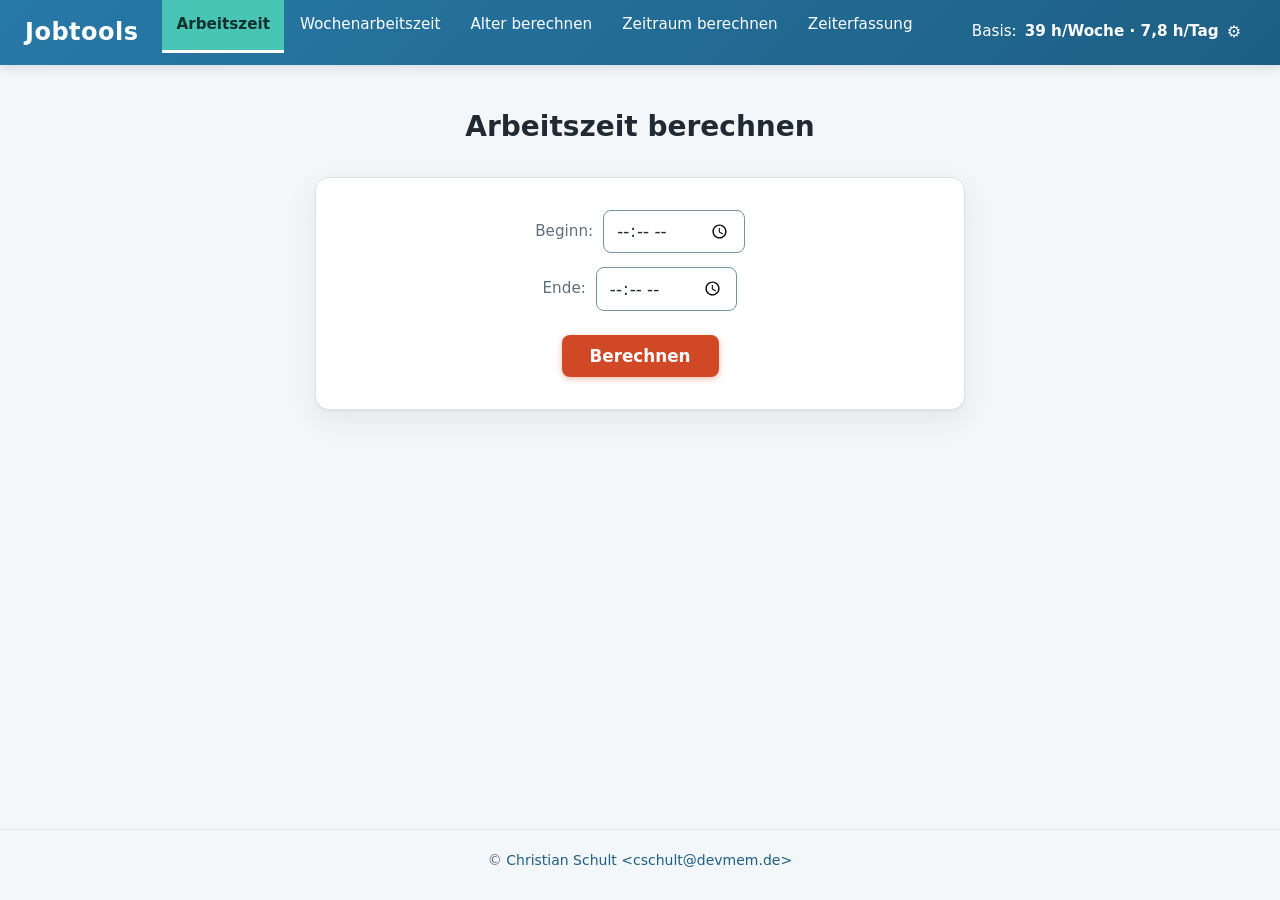
==== commit 742f0165: "Zeiterfassung in Navigation und a11y-Prüfung aufnehmen Damit die neue Seite von überall erreichbar i" ====
--- a/index.html
+++ b/index.html
@@ -21,6 +21,7 @@
           <li><a href="convert.html">Wochenarbeitszeit</a></li>
           <li><a href="ages.html">Alter berechnen</a></li>
           <li><a href="durations.html">Zeitraum berechnen</a></li>
+          <li><a href="log.html">Zeiterfassung</a></li>
         </ul>
       </nav>
     </header>
--- a/style.css
+++ b/style.css
@@ -22,6 +22,7 @@
   --coral: #d14826;      /* weiße Schrift darauf: 4,50:1 */
   --coral-dark: #b73f21; /* Hover und Fehlertext: 5,61:1 */
   --coral-tint: #fdefe9;
+  --coral-light: #ffa48c; /* Kante im Header: 3,62:1 gegen --blue-dark */
 
   --ink: #1f2a33;
   --muted: #5d6f7d;
@@ -103,19 +104,25 @@
   z-index: 999;
   display: flex;
   flex-wrap: wrap;
-  align-items: center;
-  gap: 0.75rem;
-  padding: 1rem 1.5625rem 0;
+  /* stretch statt center: die Einträge der Navigation sollen als Reiter
+     die volle Höhe der Leiste ausfüllen */
+  align-items: stretch;
+  gap: 0 1.5rem;
+  padding: 0 1.5625rem;
   background: linear-gradient(135deg, var(--blue) 0%, var(--blue-dark) 100%);
   box-shadow: 0 2px 12px rgba(31, 42, 51, 0.15);
 }
 
-/* Reihenfolge im Header: Titel, Basis-Anzeige, darunter die Navigation.
-   settings.js hängt die Basis-Anzeige ans Ende des Headers. */
+/* Reihenfolge im Header: Titel, Navigation, Basis-Anzeige – dieselbe
+   Reihenfolge, in der die Tastatur sie ansteuert. settings.js hängt die
+   Basis-Anzeige ans Ende des Headers. */
 .brand {
   order: 1;
-  flex: 1 1 auto;
+  display: flex;
+  align-items: center;
+  flex: 0 0 auto;
   margin: 0;
+  padding: 0.875rem 0;
   color: #fff;
   font-size: 1.5rem;
   font-weight: 600;
@@ -123,26 +130,29 @@
 }
 
 .navbar {
-  order: 3;
-  flex: 1 1 100%;
+  order: 2;
+  display: flex;
+  align-items: stretch;
+  flex: 1 1 auto;
 }
 
 .navbar ul {
   display: flex;
   flex-wrap: wrap;
-  gap: 0.375rem;
+  align-items: stretch;
+  gap: 0 0.125rem;
   margin: 0;
-  padding: 0.75rem 0 1rem;
+  padding: 0;
   list-style: none;
 }
 
 .navbar a {
-  display: block;
-  padding: 0.5rem 1rem;
-  /* durchsichtiger Rand hält alle Einträge gleich groß; nur die aktive
-     Seite färbt ihn ein, sonst würde sie beim Wechsel springen */
-  border: 2px solid transparent;
-  border-radius: 99rem;  /* Pillenform */
+  display: flex;
+  align-items: center;
+  padding: 0.8125rem 0.875rem;
+  /* durchsichtige Kante hält alle Einträge gleich hoch; nur die aktive
+     Seite färbt sie ein, sonst würde sie beim Wechsel springen */
+  border-bottom: 3px solid transparent;
   /* volle Deckkraft: mit 85 % lag der Kontrast bei 3,95:1 */
   color: #fff;
   font-size: 0.95rem;
@@ -155,17 +165,24 @@
   color: #fff;
 }
 
-/* im Header trägt Weiß den Fokus (4,80:1), Türkis käme dort nur auf 1,6:1 */
-.navbar a:focus-visible,
+/* im Header trägt Weiß den Fokus (4,80:1), Türkis käme dort nur auf 1,6:1.
+   Der Rahmen liegt innen, weil die Reiter die volle Höhe der Leiste füllen
+   und ein außen liegender oben und unten abgeschnitten würde. */
+.navbar a:focus-visible {
+  outline: 3px solid #fff;
+  outline-offset: -3px;
+}
+
 .settings-toggle:focus-visible {
   outline: 3px solid #fff;
   outline-offset: 2px;
 }
 
-/* heller Rand wie beim Basis-Chip: die türkise Fläche erreicht gegen das
-   Header-Blau nur 2,27:1, der Rand macht die Pille mit 4,80:1 erkennbar */
+/* helle Kante wie der Rand des Basis-Chips: die türkise Fläche erreicht
+   gegen das Header-Blau nur 2,27:1, die Kante macht den Reiter mit 4,80:1
+   erkennbar */
 .navbar a.active {
-  border-color: #fff;
+  border-bottom-color: #fff;
   background-color: var(--teal);
   color: #10312d;
   font-weight: 600;
@@ -176,43 +193,62 @@
    --------------------------------------------------------------- */
 
 .settings {
-  order: 2;
+  order: 3;
   position: relative;
-}
-
+  display: flex;
+  align-items: stretch;
+  /* reicht der Platz für Titel, Navigation und Anzeige nicht in einer
+     Zeile, rutscht die Anzeige in die nächste – dort soll sie am rechten
+     Rand stehen und nicht unter dem Titel kleben */
+  margin-left: auto;
+}
+
+/* in allem wie ein Eintrag der Navigation: gleiche Höhe, gleiche Schrift,
+   kantig, Fläche erst beim Überfahren */
 .settings-toggle {
   display: inline-flex;
   align-items: center;
   gap: 0.5rem;
-  padding: 0.4375rem 0.9375rem;
-  /* heller Rand: die türkise Fläche erreicht gegen das Header-Blau nur
-     2,27:1, der weiße Rand macht die Schaltfläche mit 4,80:1 erkennbar */
-  border: 2px solid #fff;
-  border-radius: 99rem;  /* Pillenform */
-  background-color: var(--teal);
-  color: #10312d;
-  font-size: 0.85rem;
+  padding: 0.8125rem 0.875rem;
+  border: none;
+  border-bottom: 3px solid transparent;
+  border-radius: 0;
+  background-color: transparent;
+  color: #fff;
+  font-size: 0.95rem;
+  font-weight: 400;
   box-shadow: none;
 }
 
 .settings-toggle:hover {
-  background-color: var(--teal-dark);
+  background-color: rgba(255, 255, 255, 0.15);
+  color: #fff;
   box-shadow: none;
 }
 
-/* abweichende Basis fällt farblich auf */
-.settings-toggle.is-custom {
-  background-color: var(--coral);
-  color: #fff;
-}
-
-.settings-toggle.is-custom:hover {
-  background-color: var(--coral-dark);
-}
-
-.settings-label {
-  font-weight: 500;
-  opacity: 0.85;
+/* aufgeklappt trägt die Schaltfläche dieselbe helle Kante wie die aktive
+   Seite in der Navigation */
+.settings-toggle[aria-expanded="true"] {
+  border-bottom-color: #fff;
+}
+
+/* Abweichende Basis färbt die Kante. Nicht mit --coral: die Projekt-
+   koralle erreicht gegen das Header-Blau nur 1,07:1 und wäre als
+   3px-Kante kaum auszumachen. Der aufgehellte Ton kommt dort, wo die
+   Anzeige sitzt – am rechten Rand über dem dunklen Ende des Verlaufs –
+   auf 3,62:1. Die Regel steht bewusst nach der für den aufgeklappten
+   Zustand: bei gleicher Spezifität gewinnt die spätere, das Signal also
+   die weiße Kante. */
+.settings-toggle.is-custom,
+.settings-toggle.is-custom[aria-expanded="true"] {
+  border-bottom-color: var(--coral-light);
+}
+
+/* Beschriftung und Wert trennt allein das Schriftgewicht. Früher lag auf
+   der Beschriftung opacity: 0.85 – auf der türkisen Fläche unkritisch, auf
+   dem Header-Blau senkte das den Kontrast unter die geforderten 4,5:1. */
+.settings-value {
+  font-weight: 600;
 }
 
 .settings-icon {
@@ -221,7 +257,7 @@
 
 .settings-panel {
   position: absolute;
-  top: calc(100% + 0.625rem);
+  top: 100%;
   right: 0;
   z-index: 1000;
   display: flex;
